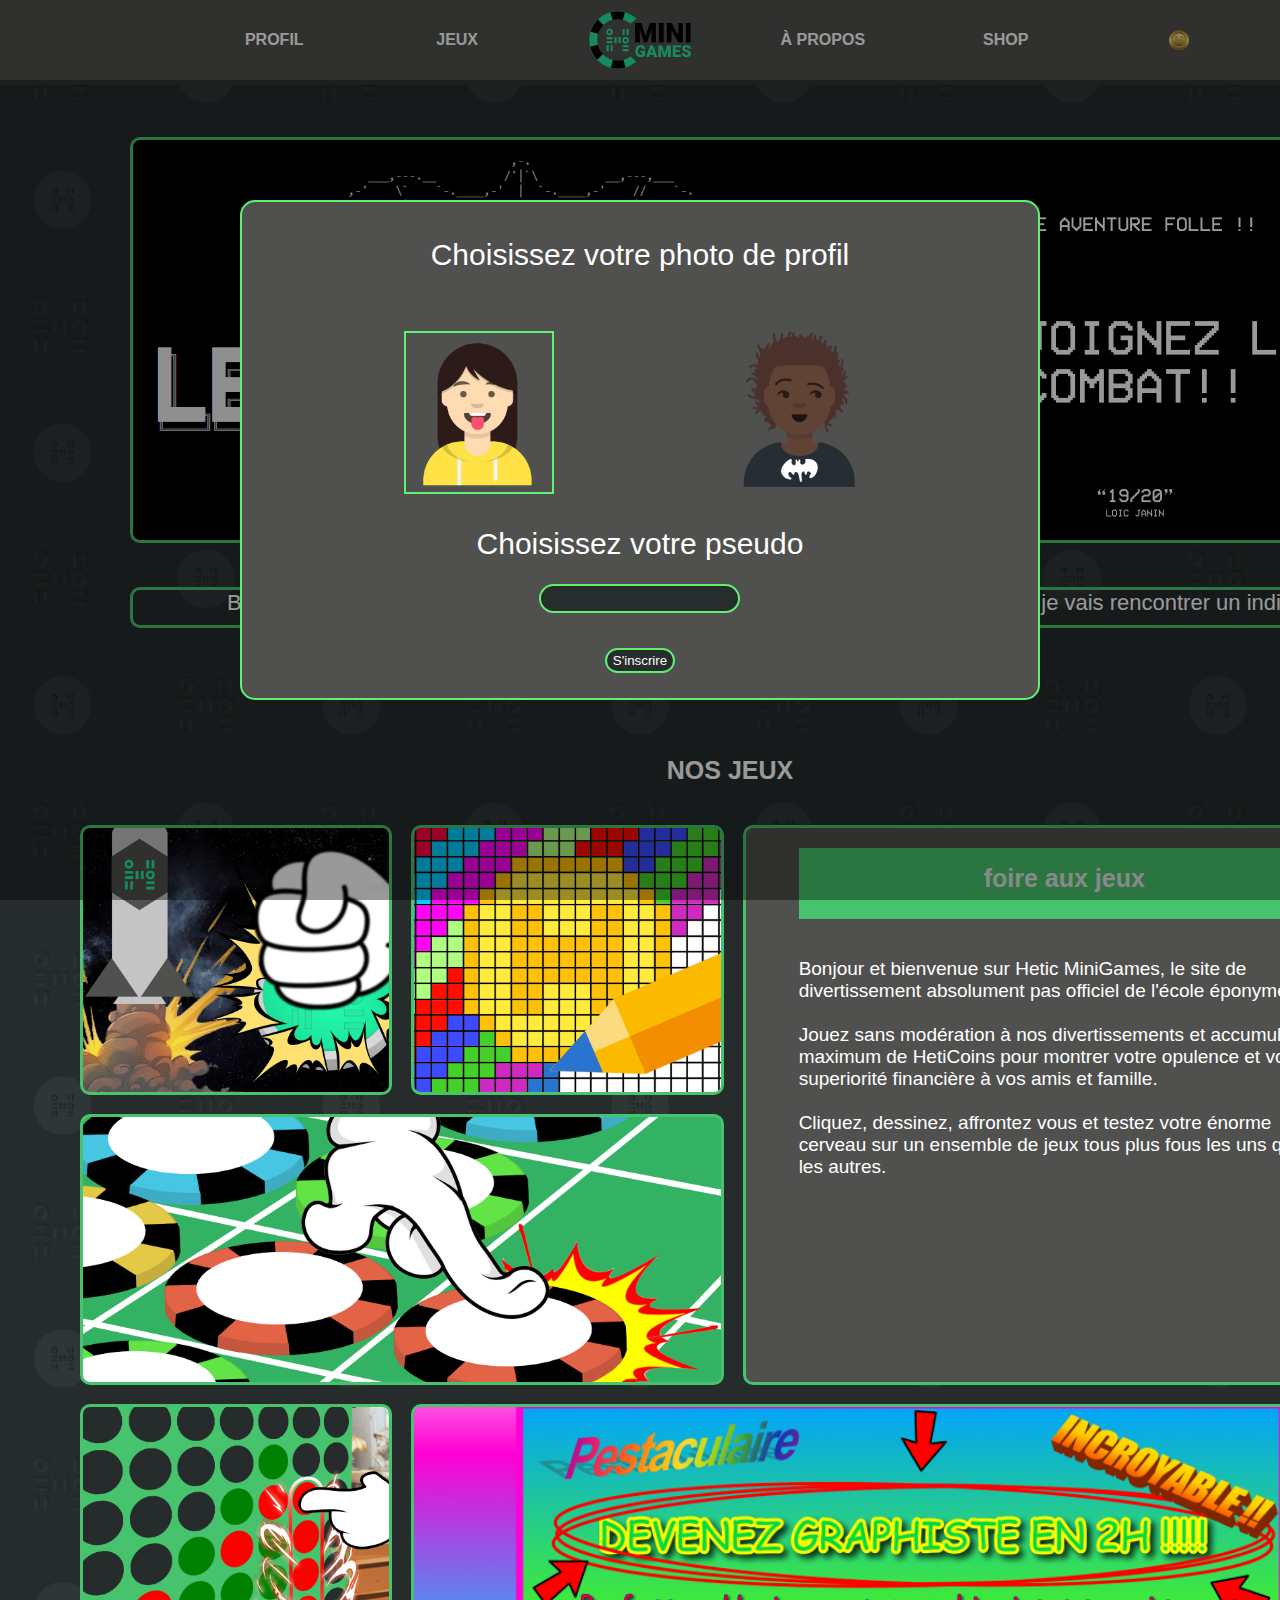
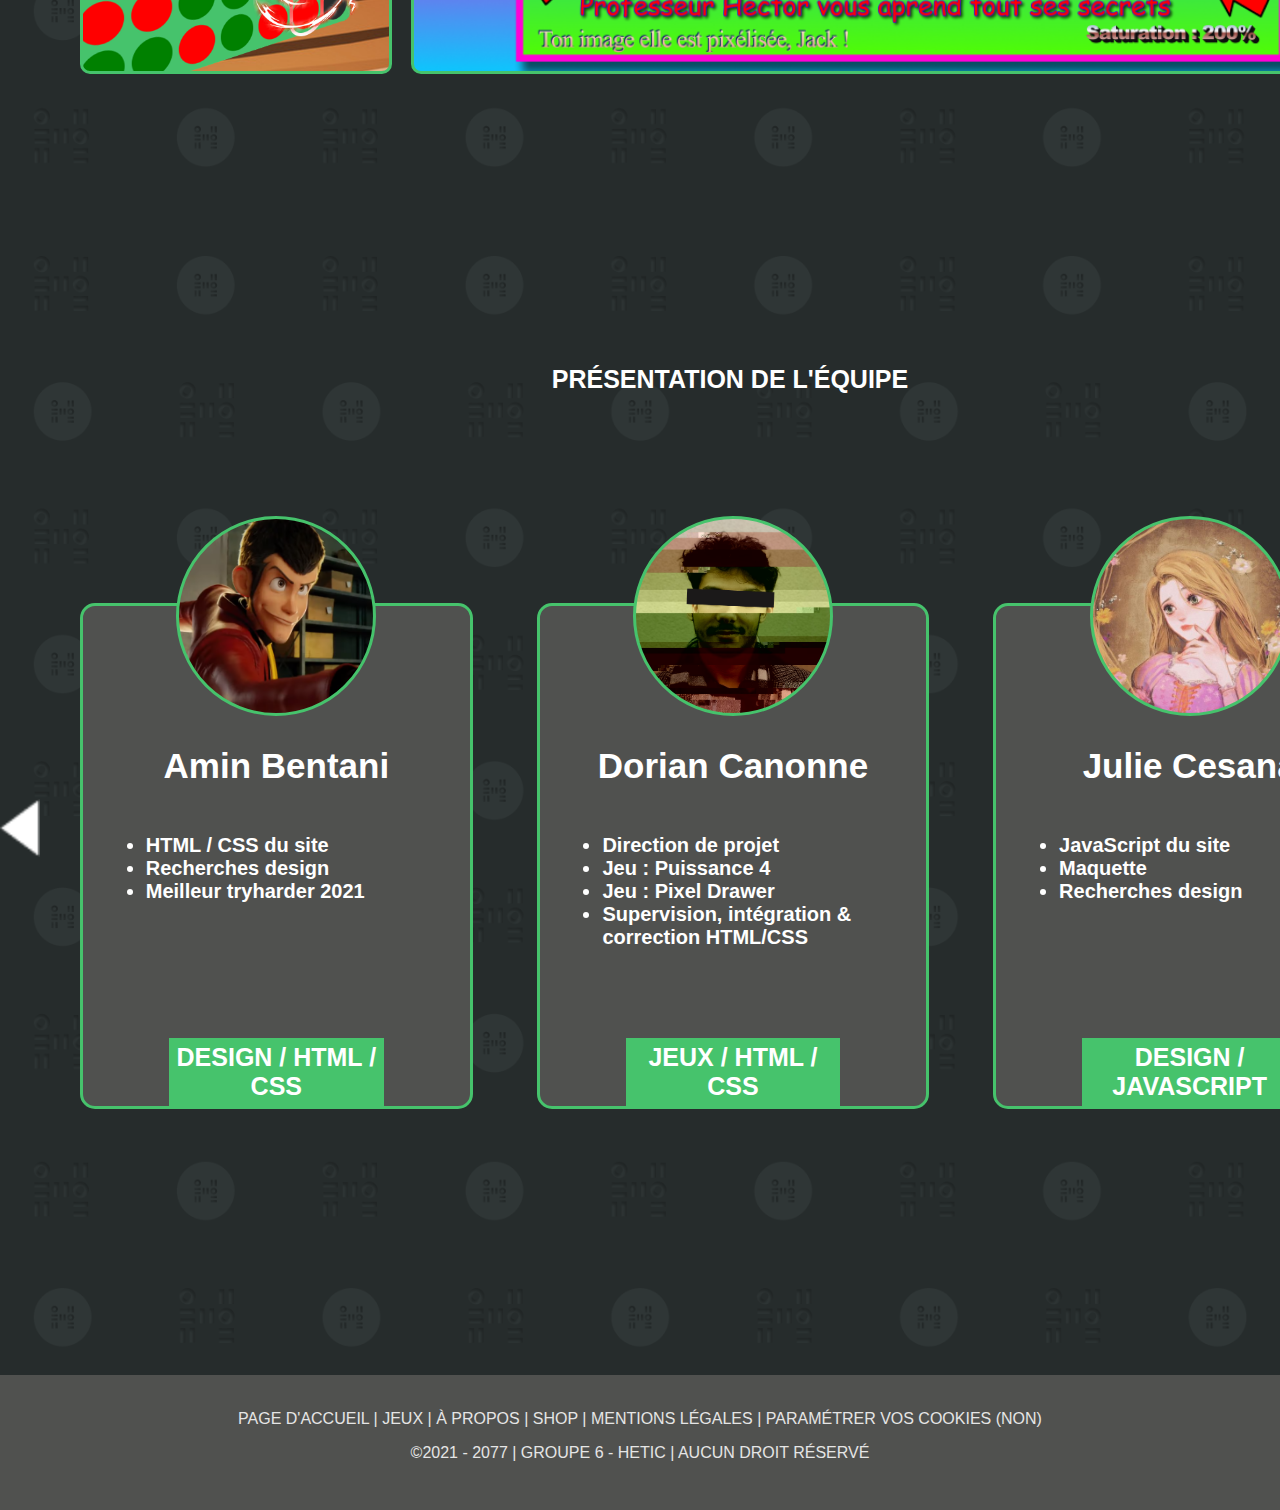
==== index.html @ 60ea07fd "Ajout message slider" ====
<!DOCTYPE html>
<html lang="fr">
<head>
    <meta charset="UTF-8">
    <link rel="shortcut icon" href="./favicon.png">
    <link rel="stylesheet" href="./Paccueil.css">
    <title>H.MiniGames</title>
</head>
<body >

  <header>
    <div id="profil_flex">
        <div class="profilpopup popup" id="profilpopup">
            <div class="imageprofil popup" id="imageprofil"></div>
            <div class="nomprofil popup" id="nomprofil">
              <span id="nomProfil"></span>
            </div>
            <div class="coinsprofil popup" id="coinsprofil">
              <img class="coinimage popup" src="./Images/Hetic_coins.png" alt="hetic coins"></img>
              <div class="montantprofil popup score_gold" id="gold_profil"></div>
            </div>
            <div class="invprofil popup" id="invprofil" >
                <span class="text_inv">Inventaire :</span>
                <div class="inv" id="inv">
                    <img class="img_inv" id="img_inv_F1" src="./avatars/avatarF1.png" alt="avatarF1">
                    <img class="img_inv" id="img_inv_H1" src="./avatars/avatarH1.png" alt="avatarH1">
                </div>
            </div>
        </div>
    </div>
    <nav class="header_nav">
        <div class="profil_nav headerfont" id="button_profil">profil</div>
        <a class="jeux headerfont" href="./Jeux/jeux.html">jeux</a>
        <a class="logo headerfont" href="./index.html">
          <img class="logo" src="./Images/logo_site.png" alt=""><img>
        </a>
        <a class="a_propos_de headerfont" href="./Apropos/apropos.html">à propos</a>
        <a class="aide headerfont" href="./Shop/shop.html">shop</a>
        <div class="score">
          <img class="coins" src="./Images/Hetic_coins.png" alt="hetic coins"></img>
          <div class="score_gold headerfont" id="gold_nav"></div>
        </div>
      </nav>
  </header>

  <main>
    <div id="connect_page_flex">
      <div id="connect_page">
          <div id="photo_profil">
              <span class="connect_titre">Choisissez votre photo de profil</span>
              <img id="img_profil1" src="./avatars/avatarF1.png" alt="img_profil_1">
              <img id="img_profil2" src="./avatars/avatarH1.png" alt="img_profil_2">
          </div>
          <div id="pseudo_player">
              <span class="connect_titre">Choisissez votre pseudo</span>
              <input type="text" name="pseudo_player" maxlength="15" id="pseudo_player_texte">
          </div>
          <button id="inscrire">S'inscrire</button>
      </div>
    </div>
    <div id="profil_flex">
      <div class="profilpopup popup" id="profilpopup">
        <div class="imageprofil popup" id="imageprofil"></div>
        <div class="nomprofil popup" id="nomprofil">
          <span id="nomProfil"></span>
        </div>
        <div class="coinsprofil popup" id="coinsprofil">
          <img class="coinimage popup" src="./Images/Hetic_coins.png" alt="hetic coins"></img>
          <div class="montantprofil popup score_gold" id="gold"></div>
        </div>
      </div>
    </div>

    <section class="grid-container">

      <div class="pub">
        <a class="slide" target="_blank" href="https://github.com/Eyvve/Le-prince-demon-DEMO/releases/tag/DEMO-1.4"></a>
        
        <div class="playermusical annonce"><div>&emsp;&emsp;&emsp;&emsp; Bonjour toi qui visite notre site ! &emsp;&emsp;&emsp;&emsp; - &emsp;&emsp;&emsp;&emsp; 
          Dès l'aurore, dis-toi d'avance : je vais rencontrer un indiscret, un ingrat, un insolent, un fourbe, un envieux, un égoïste. &emsp;&emsp;&emsp;&emsp; - &emsp;&emsp;&emsp;&emsp; 
          Bonjour et bienvenue sur Hetic MiniGames, le site de divertissement absolument pas officiel de l'école éponyme. 
          Jouez sans modération à nos divertissements et accumulez un maximum de
          HetiCoins pour montrer votre opulence et votre superiorité financière à vos amis et famille.
          Cliquez, dessinez, affrontez vous et testez votre énorme cerveau sur un ensemble de jeux tous plus fous les uns 
          que les autres. &emsp;&emsp;&emsp;&emsp; - &emsp;&emsp;&emsp;&emsp; Zazranoth *coeur* &emsp;&emsp;&emsp;&emsp; - &emsp;&emsp;&emsp;&emsp; Fais chacun de tes actes comme si c'était le dernier de ta vie. &emsp;&emsp;&emsp;&emsp; - &emsp;&emsp;&emsp;&emsp; Vous avez beaucoup de heticoins ? &emsp;&emsp;&emsp;&emsp; -
          &emsp;&emsp;&emsp;&emsp; Rejette l'opinion et tu seras sauvé. &emsp;&emsp;&emsp;&emsp;  - &emsp;&emsp;&emsp;&emsp; Le saviez vous ? Le premier nom de HeticMiniGames était HeticCasino. &emsp;&emsp;&emsp;&emsp; - &emsp;&emsp;&emsp;&emsp; Attention, un rickroll est caché sur cette page 
          &emsp;&emsp;&emsp;&emsp; - &emsp;&emsp;&emsp;&emsp; Fighting !! tu y es presque ! &emsp;&emsp;&emsp;&emsp; - &emsp;&emsp;&emsp;&emsp; Compliqué de trouver des phrases pour le slider auto x( &emsp;&emsp;&emsp;&emsp; - &emsp;&emsp;&emsp;&emsp; s/o Amin la progression du siècle &emsp;&emsp;&emsp;&emsp; - &emsp;&emsp;&emsp;&emsp; Sah quel plaisir &emsp;&emsp;&emsp;&emsp; - 
          &emsp;&emsp;&emsp;&emsp;  Habitue-toi à être attentif à ce qu'un autre dit, et autant que possible entre dans l'âme de celui qui parle. &emsp;&emsp;&emsp;&emsp; - &emsp;&emsp;&emsp;&emsp; Believe in yourself &emsp;&emsp;&emsp;&emsp; - &emsp;&emsp;&emsp;&emsp; C'est la fin de ce slider, ciao o/ &emsp;&emsp;&emsp;&emsp; - </div></div>
      </div>
      <span class="titre">NOS JEUX</span>
      <div class="nos_jeux">
        
        <div class="jeu1" id="jeu1">
          <div class="jeuxh button_play" id="jeu1_jouer">
            <a class="logo headerfont" href="../click_game/click_index.html">
              <img class="buttton_centre" src="./Images/clicker.png" alt="bouton_jouer">
            </a>
          </div>
        </div>
        <div class="jeu2" id="jeu2">
          <div class="jeuxh button_play" id="jeu2_jouer">
            <a class="logo headerfont" href="../pixel_drawer/pixel_drawer.html">
              <img class="buttton_centre" src="./Images/pixel_drawer.png" alt="bouton_jouer">
            </a>
          </div>
        </div>
        <div class="jeu3" id="jeu3">
          <div class="jeuxh button_play" id="jeu3_jouer">
            <a class="logo headerfont" href="../mastermind/mastermind_index.html">
              <img class="buttton_centre" src="./Images/mastermind.png" alt="bouton_jouer">
            </a>
          </div>
        </div>
        <div class="jeu4" id="jeu4">
          <div class="jeuxh button_play" id="jeu4_jouer">
            <a class="logo headerfont" href="../Puissance 4/puissance4.html">
              <img class="buttton_centre" src="./Images/puissance_4.png" alt="bouton_jouer">
            </a>
          </div>
        </div>
        <a class="jeu5" id="jeu5" target="_blank" href="https://www.youtube.com/watch?v=dQw4w9WgXcQ&ab_channel=RickAstleyVEVO"></a>
      
        <div class="foire_aux_jeux" id="foire">
          <div class="soustitres" id="soustitres1">foire aux jeux</div>
          <div class="txt" id="txt1">
            <p class="foiretxt">Bonjour et bienvenue sur Hetic MiniGames, le site de divertissement absolument
              pas officiel de l'école éponyme.<br><br> Jouez sans modération à nos divertissements et accumulez un maximum de
              HetiCoins pour montrer votre opulence et votre superiorité financière à vos amis et famille.<br><br>
              Cliquez, dessinez, affrontez vous et testez votre énorme cerveau sur un ensemble de jeux tous plus fous les uns 
              que les autres.
            </p>
          </div>
        </div>
      </div>

      <div class="flecheG">
        <img id="FG" class="flecheGB" src="./pixel_drawer/pixelImages/flecheGB.png" width="40px" alt="Flèche Gauche" onmouseover="BoutonGaucheHover()" onmouseout="BoutonGaucheOut()">
      </div>
      <div class="flecheD">
        <img id="FD" class="flecheGD" src="./pixel_drawer/pixelImages/flecheDB.png" width="40px" alt="Flèche Droite" onmouseover="BoutonDroitHover()" onmouseout="BoutonDroitOut()">
      </div>

      <span class="titre2">présentation de l'équipe</span>
      <div class="equipe">
      
          
          <div class="profil profil1" id="profil1">
            <div class="photo photo1" id="photo1"></div>
            <div class="nom nom1" id="nom1">Amin Bentani</div>
            <ul class="txtprofil txtprofil1" id="txtprofil1">
              <li>HTML / CSS du site</li>
              <li>Recherches design</li>
              <li>Meilleur tryharder 2021</li>
          </ul>
            <div class="role role1" id="role1">DESIGN / HTML / CSS</div>
          </div>

          
          <div class="profil profil2" id="profil2">
            <div class="photo photo2" id="photo2"></div>
            <div class="nom nom2" id="nom2">Dorian Canonne</div>
            <ul class="txtprofil txtprofil2" id="txtprofil2">
              <li>Direction de projet</li>
              <li>Jeu : Puissance 4</li>
              <li>Jeu : Pixel Drawer</li>
              <li>Supervision, intégration & correction HTML/CSS</li>
          </ul>
            <div class="role role2" id="role2">JEUX / HTML / <br>CSS</div>
          </div>

          
          <div class="profil profil3" id="profil3"> 
            <div class="photo photo3" id="photo3"></div>
            <div class="nom nom3" id="nom3">Julie Cesana</div>
            <ul class="txtprofil txtprofil3" id="txtprofil3">
              <li>JavaScript du site</li>
              <li>Maquette</li>
              <li>Recherches design</li>
          </ul>
            <div class="role role3" id="role3">DESIGN / JAVASCRIPT</div>
          </div>

    </section>
    
  </main>
  <footer>
    <div class="footer">
      <nav class="footer_nav"></nav>
      <span class="copyright" id="copyright"><a href="./index.html">page d'accueil</a> | <a href="./Jeux/jeux.html">Jeux</a> | <a href="./Apropos/apropos.html">à propos</a> | <a href="./Shop/shop.html">shop</a>  | mentions légales | paramétrer vos cookies (non)
         </span>
      <span class="droit1" id="droit1">©2021 - 2077 | groupe 6 - hetic | aucun droit réservé</span>
    </div>
  </footer>
  <script type="text/javascript" src="Paccueil.js"></script>
</body>
</html>
---- Paccueil.css ----
html{
    background-color: #262c2c;
}

body{
    margin: 0;
    background-image: url(./Images/BG2.png);
    background-repeat:repeat;
    background-size: 100%;
    font-family: -apple-system, BlinkMacSystemFont, 'Segoe UI', Roboto, Oxygen, Ubuntu, Cantarell, 'Open Sans', 'Helvetica Neue', sans-serif;
}

a{
    text-decoration: none;
    color: inherit;
}

/* code connection */
#photo_profil img{
    width: 150px;
    user-select: none; 
    -moz-user-select: none; 
    -ms-user-select: none;
    -webkit-user-drag: none; -webkit-user-select: none; 
    -moz-user-drag: none;
    margin: 10px;
}
.img_profil_select {
    border: 2px solid #5FF070;
    box-sizing: border-box;
}

#connect_page_flex{
    position: fixed;
    display: none;
    width: 100%;
    height: 100%;
    justify-content: center;
    align-items: center;
    background-color: rgba(0, 0, 0, .4);
    z-index: 1000000000;
}
#connect_page {
    width: 800px;
    height: 500px;
    position: relative;
    background: #50514F;
    border: 2px solid #5FF070;
    box-sizing: border-box;
    border-radius: 15px;
    display: grid;
    grid-template-columns: 5% 90% 5%;
    grid-template-rows: 5% 60% 25% 5% 5% ;
    grid-template-areas:
      " . . . "
      " . img . "
      " . pseudo . "
      " . inscription . "
      " . . . ";
}

#photo_profil{
    grid-area: img;
    display: grid;
    grid-template-columns: 5% 45% 45% 5%;
    grid-template-rows: 5% 25% 65% 5% ;
    grid-template-areas:
      " . . . . "
      " . titre_img titre_img . "
      " . img_profil1 img_profil2 . "
      " . . . . ";

}
#img_profil1 {
    grid-area: img_profil1;
    align-self: center;
    justify-self: center;
}
#img_profil2 {
    grid-area: img_profil2;
    align-self: center;
    justify-self: center;
}
.connect_titre {
    grid-area: titre_img;
    justify-self: center;
    font-family: -apple-system, BlinkMacSystemFont, 'Segoe UI', Roboto, Oxygen, Ubuntu, Cantarell, 'Open Sans', 'Helvetica Neue', sans-serif;
    font-style: normal;
    font-weight: 10;
    font-size: 30px;
    line-height: 25px;
    color: white;
}
#pseudo_player_texte {
    grid-area: me_pseudo;
    padding: 5px;
    padding-left: 10px;
    padding-right: 10px;
    align-self: center;
    justify-self: center;
    background-color: #272C2C;
    color: white;
    border: 2px solid #5FF070;
    box-sizing: border-box;
    border-radius: 15px;
}
#pseudo_player{
    grid-area: pseudo;
    display: grid;
    grid-template-columns: 5% 90% 5%;
    grid-template-rows: 5% 45px 45px 5% ;
    grid-template-areas:
      " . . . "
      " . titre_img . "
      " . me_pseudo . "
      " . . . ";

}
#inscrire{
    grid-area: inscription;
    height: 25px;
    align-self: center;
    justify-self: center;
    background-color: #272C2C;
    color: white;
    border: 2px solid #5FF070;
    box-sizing: border-box;
    border-radius: 15px;
}

/* fin de code connection */


a{
    text-decoration: none;
}
button{
    text-decoration: none;
    border: none;
    background-color: transparent;
}

/* HEADER */


.headerfont{
    font-style: normal;
    font-weight: bold;
    font-size: 16px;
    text-transform: uppercase;
    color: white;
}

.header_nav{ 
    z-index: 500;
    position: fixed;
    background: rgba(80, 81, 79, 1);
    display: grid;
    border-bottom: 5px solid #333;
    top: 0%;
    right: 0px;
    grid-template-columns: repeat(7, 1fr);
    grid-template-rows: 1fr;
    grid-template-areas: ". profil jeux logo a_propos aide coins";
    width : 100vw;
    height: 80px;
} 

.profil_nav{
    display: block;
    grid-area: profil;
    align-self: center;
    justify-self: center;
}
.jeux {
    display: block;
    grid-area: jeux;
    align-self: center;
    justify-self: center;
}


.logo {
    display: block;
    grid-area: logo;
    height: 58px;
    align-self: center;
    justify-self: center;
}
.jeux:hover {
    color:#46C36C;
}
.profil_nav:hover {
    color:#46C36C;
    cursor:  pointer;
}
.a_propos_de:hover {
    color:#46C36C;
}
.aide:hover {
    color:#46C36C;
}

.a_propos_de {
    display: block;
    grid-area: a_propos;
    align-self: center;
    justify-self: center;
}
.aide { 
    display: block;
    grid-area: aide;
    align-self: center;
    justify-self: center;
}
.score {
    display: block;
    grid-area: coins;
    display: grid;
    grid-template-columns: 1fr 1fr;
    grid-template-rows: 1fr;
    grid-template-areas: "coin score";
    align-self: center;
    justify-self: center;

}

.coins {
    display: block;
    grid-area: coin;
    width: 20px;
    align-self: center;
    justify-self: center;
  
}

.score_gold{
    display: block;
    grid-area: score;
    align-self: center;
    justify-self: center;
}


/* MAIN */

#profil_flex{
    position: fixed;
    display: none;
    width: 100%;
    height: 100%;
    justify-content: center;
    align-items: center;
    background-color: rgba(0, 0, 0, .4);
    z-index: 1000000;
}


.profilpopup{
    z-index: 150;
    position: fixed;
    background-color: rgba(38, 44, 44, 0.96);
    border: 3px solid #46C36C;
    border-radius: 15px;
    width: 950px;
    height: 900px;
    display: grid;
    grid-template-rows: 0.1fr 3fr 2fr 2fr 1fr 0.5fr;
    grid-template-columns: 1fr 6fr 1fr;
    grid-template-areas:
        ". . ."
        ". imageprofil ."
        ". nomprofil ."
        ". coinsprofil ."
        ". invprofil ."
        ". . .";
}

.imageprofil{
    display: flex;
    align-content: center;
    justify-content: center;
    grid-area: imageprofil;
    border-radius: 100%;
    width: 220px;
    height: 220px;
    justify-self: center;
    align-self: center;
}
.imageprofil img{
    width: 220px;
    border: 3px solid #46C36C;
    border-radius: 15PX;
    
}
#nomProfil {
    justify-self: center;
    align-self: center;

}
.nomprofil{
    grid-area: nomprofil;
    
    padding-bottom: 10px;
    justify-self: center;
    align-self: center;
    text-align: center;
    justify-content: center;
    background-color: rgba(80, 81, 79, 1);
    width: 60%;
    height: 80%;
    font-size: 40px;
    font-weight: bold;
    color: white;
    text-align: center;
    line-height: 4em;
    border-radius: 15px;
    border: 3px solid #46C36C;
}

.coinsprofil{
    grid-area: coinsprofil;
    display: grid;
    width: 40%;
    justify-self: center;
    align-self: center;
    grid-template-columns: 1fr 3fr;
    grid-template-rows: 1fr;
    grid-template-areas: "coinimage montantprofil";
}
.montantprofil{
    grid-area: montantprofil;
    /* justify-self: center; */
    padding-left: 18%;
    align-self: center;
    font-size: 45px;
    font-weight: bold;
    color: white;
    
}

.coinimage{
    grid-area: coinimage;
    justify-self: center;
    align-self: center;
    width: 40px;
}

.invprofil {
    grid-area: invprofil;
    display: grid;
    justify-self: center;
    align-self: center;
    grid-template-columns: 1fr;
    grid-template-rows: 1fr 1fr;
    grid-template-areas: 
    "text_inv"
    "inv";
}

.text_inv{
    justify-self: center;
    align-self: center;
    grid-area: text_inv;
    color: white;
    font-size: 50px;
}
.inv{
    justify-content: flex-start;
    width: 326px;
    height: 100px;
    display: flex;
    flex-wrap: wrap;
    justify-self: center;
    align-self: center;
    grid-area: inv;
    overflow-y: scroll;
}
.inv img{
    width: 100px;
}

/* GRID MAIN */

.grid-container {
    display: grid;
    grid-template-columns: auto 1300px auto;
    grid-template-rows: 70px 600px 20px 1000px 50px 20px 800px 100px;
    width : 100%;
    height:auto;
    gap: 45px 0px;
    grid-template-areas:
        ". . ."
        ". pub ."
        ". titre ."
        ". nos_jeux ."
        ". . ."
        ". titre2 ."
        "FG equipe FD"
        ". . ."
        
}

/* SLIDER + PLAYER */

.pub { 
    display: grid;
    grid-area: pub; 
    gap: 25px;
    grid-template-rows: 0px 400px 60px ;
    grid-template-columns: 1200px;
    justify-self: center;
    grid-template-areas: 
    "..."
    "slide"
    "playermusical";
}

.slide {
    display: block;
    align-self: center;
    grid-area: slide;
    background: rgba(80, 81, 79, 1);
    border : 3px solid#46C36C;
    border-radius: 10px;
    height: 100%;
    background-image: url(./Images/pub_princedemon.png);
    
    
}

.playermusical {
    grid-area: playermusical;
    /* background-color:  rgba(80, 81, 79, 1);
    background-color:  white;
    border : 3px solid#46C36C;
    border-radius: 10px;
    height: 100%;
    width: 100%;
   */
}

.annonce {
    max-width: 99.5%;
    height: 35px;
    margin: 1em auto 2em;
    border: 3px solid #46C36C;
    /* background-color: white; */
    border-radius:10px;
    font-size: 22px;
    color: white;
    white-space: nowrap;
    overflow: hidden;
  }
  .annonce > :first-child {
    display: inline-block;
    padding-right: 2em;
    white-space: nowrap;
    animation: animation1 170s infinite linear;
  }
  
@keyframes animation1 {
    0% {
      transform: translate(0);
    }
    100% {
      transform: translate(-100%);
    }
  }

/* NOS JEUX */
.jeuxh {
    background: rgba(80, 81, 79, 1);
    width: 100%;
    height: 100%;
    border : 3px solid#46C36C;
    border-radius: 10px;
    
  }
.buttton_centre {
    align-self: center;
    justify-self: center;
}

.button_play {
    display: flex;
    width: 100%;
    height: 100%;
    justify-content: center;
    align-items: center;
    background-color: rgba(0, 0, 0, .4);
}

#jeu1_jouer{
    display: none;
}
#jeu2_jouer{
    display: none;
}
#jeu3_jouer{
    display: none;
}
#jeu4_jouer{
    display: none;
}
.titre { 
    display: block;
    grid-area: titre;
    align-self: center;
    justify-self: center;
    
    font-style: normal;
    font-weight: bold;
    font-size: 25px;
    text-align: center;
    color: white;
}



.titre2 {
    text-transform: uppercase;
    grid-area: titre2;
    
    font-style: normal;
    font-weight: bold;
    font-size: 25px;
    text-align: center;
    color: white;
}



.nos_jeux { 
    display: grid;
    grid-area: nos_jeux; 
    
    
    gap: 25px;
    grid-template-columns: 1fr  1fr 1fr 1fr;
    grid-template-rows: 1fr 1fr 1fr 0.5fr ;
    grid-template-areas:
    
    
    "jeu1  jeu2  foire foire"
    "jeu3 jeu3  foire foire"
    "jeu4  jeu5  jeu5 jeu5 "
    ". . . ."
    ;
}

.jeu1 { 
    grid-area: jeu1;
    height: 100%;
    width: 100%;
    border : 3px solid#46C36C;
    border-radius: 10px;
    background-color:  rgba(80, 81, 79, 1);
    background-image: url(./Images/miniature_clicker.png);
    background-position: center;
    background-size: 110%;
}
    
.jeu2 { 
     
     grid-area: jeu2;
     height: 100%;
     width: 100%;
     border : 3px solid#46C36C;
     border-radius: 10px;
    background-color:  rgba(80, 81, 79, 1);
    background-image: url(./Images/miniature_pixel.png);
    background-size: 110%;
    background-position: center;
   
    
}

.jeu3 {
    grid-area: jeu3;
    height: 100%;
    width: 100%;
    border : 3px solid#46C36C;
    border-radius: 10px;
    background-color:  rgba(80, 81, 79, 1);
    background-image: url(./Images/miniature_mastermind_grand.png);
    background-size: 110%;
    background-position: center;
}

.jeu4 { grid-area: jeu4;
    height: 100%;
    width: 100%;
    border : 3px solid#46C36C;
    border-radius: 10px;
    background-color:  rgba(80, 81, 79, 1);
    background-image: url(./Images/miniature_puissance4.png);
    background-size: 110%;
    background-position: center;

}
.jeu5 { grid-area: jeu5;
    height: 100%;
    width: 100%;
    border : 3px solid#46C36C;
    border-radius: 10px;
    background-color:  rgba(80, 81, 79, 1);
    background-image: url(./Images/pub_hectcor.png);
    background-size: 100%;
    background-position: center;
}

.foire_aux_jeux { 
    border : 3px solid#46C36C;
    border-radius: 10px;
    grid-area:foire;
    background-color:  rgba(80, 81, 79, 1);
    width: 100%;
    height: 100%;
    display: grid;
    grid-area: foire;
    grid-template-columns: 1fr 10fr 1fr;
    grid-template-rows: 5% 10% 5% auto 10%;
    grid-template-areas: 
    ". . ."
    ". soustitres ."
    ". . . "
    ". txt1 ."
    ". . ."
    }
    
.soustitres{
    grid-area: soustitres;
    background-color: #46C36C;
    height:100% ;
    width: 100%;
    justify-self: center;
    align-self: center;
    text-align: center;

    
    font-weight: bold;
    font-size: 25px;
    padding-top: 3%;

    color: #E5E5E5;


}

#txt1{  
    grid-area: txt1;
    width: 100%;
    /* justify-self: center; */
    /* border: 1px solid white; */

}
        
.foiretxt{
    font-size: 19px;
    font-weight: 500;
    color: white;
}
    
    
/* EQUIPE */

.flecheG{
    grid-area: FG;
    align-self: center;
    justify-self: self-end;
    margin-right: 40px;
}

.flecheD{
    grid-area: FD;
    align-self: center;
    justify-self: self-start;
    margin-left: 40px;
}



.equipe { 
    display: grid;
    grid-area: equipe;
    gap: 70px;
    grid-template-columns: 1fr 1fr 1fr  ;
    grid-template-rows: 4fr 5fr 2fr;
    grid-template-areas:
    " . . . "
    " profil1 profil2 profil3 "
    " . . . ";

    width: 100%;
    height: 100%;

 
}
/* PROFIL 1 */

.profil { 
    display: grid;
    grid-template-columns: 0.2fr 3fr 0.2fr;
    grid-template-rows: 1fr 1fr 3fr  1fr;
    grid-template-areas:
    ". photo ."
    ". nom ."
    ". txtprofil ."
    ". role .";
    height: 500px;
    width: 100%;
    border: 3px solid #46C36C;
    border-radius: 15px;
    background-color:  rgba(80, 81, 79, 1);
}

.profil{
    grid-area: profil1;
}

.profil2{
    grid-area: profil2;
}

.profil3{
    grid-area: profil3;
}

.photo{
    grid-area: photo;
    height: 200px;
    width: 200px;
    position: relative;
    border-radius: 100%;
    background-color:  rgba(80, 81, 79, 1);
    border: 3px solid #46C36C;
    box-sizing: border-box;
    top: -90px;
    align-self: center;
    justify-self: center;
}

.role{
    grid-area: role;
    background-color: #46C36C;
    font-size: 25px;
    width: 60%;
    justify-self: center;
    font-weight: bold;
    color: white;
    text-align: center;
    padding: 5px;
}

.nom{
    position: relative;
    top: -60px;
    grid-area: nom ;
    font-size: 35px;
    font-weight: bold;
    color: white;
    text-align: center;
}

.txtprofil{
    position: relative;
    top: -50px;
    grid-area: txtprofil;
    font-size: 20px;
    font-weight: bold;
    color: white;
}

.photo1{
    background-image: url(./Images/photoamin.jpg);
    background-position-x: center;
    background-position-y: -10px;
    background-size: 13em;
    background-repeat: no-repeat;
}

.photo2{
    background-image: url(./Images/photodorian.png);
    background-position-x: center;
    background-position-y: -10px;
    background-size: 13em;
    background-repeat: no-repeat;
}

.photo3{
    background-image: url(./Images/photojulie.jpg);
    background-position-x: center;
    background-position-y: -10px;
    background-size: 13em;
    background-repeat: no-repeat;
}

/* FOOTER */

footer{
    font-style: normal;
    font-weight: 500;
    font-size: 16px;
    line-height: 19px;
    text-align: center;
    text-transform: uppercase;
    color: #E5E5E5; 
}

.footer {  
    display: grid;
    grid-template-columns: 1fr 4fr 1fr;
    grid-template-rows: 1fr 1fr 1fr 1fr;
    grid-template-areas: 
    ". . . "
    ". copyright ."
    ". droit1 ."
    ". . .";
    height: 15vh;
    width: 100%;
    
    background: rgba(80, 81, 79, 1);
    grid-area: footer; }

.copyright {
    grid-area: copyright;
}

.droit1 {
    grid-area: droit1;
}
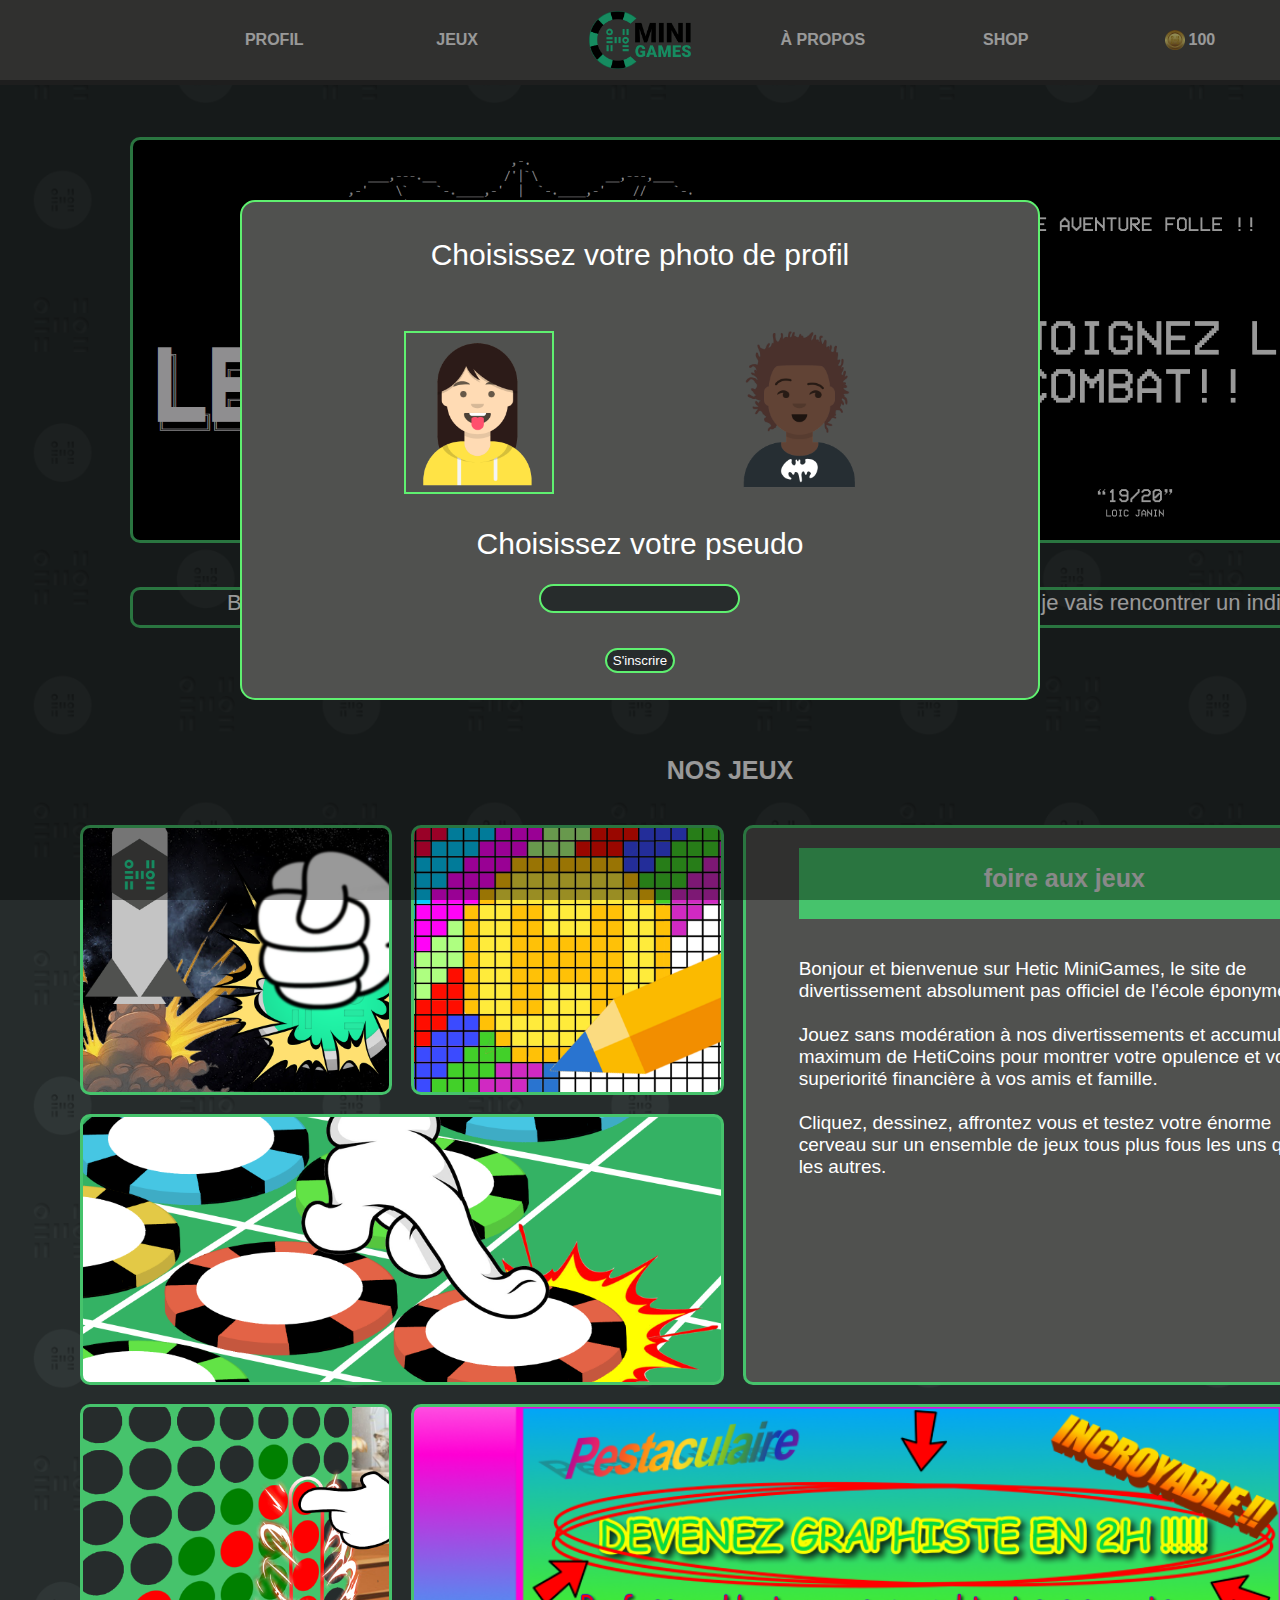
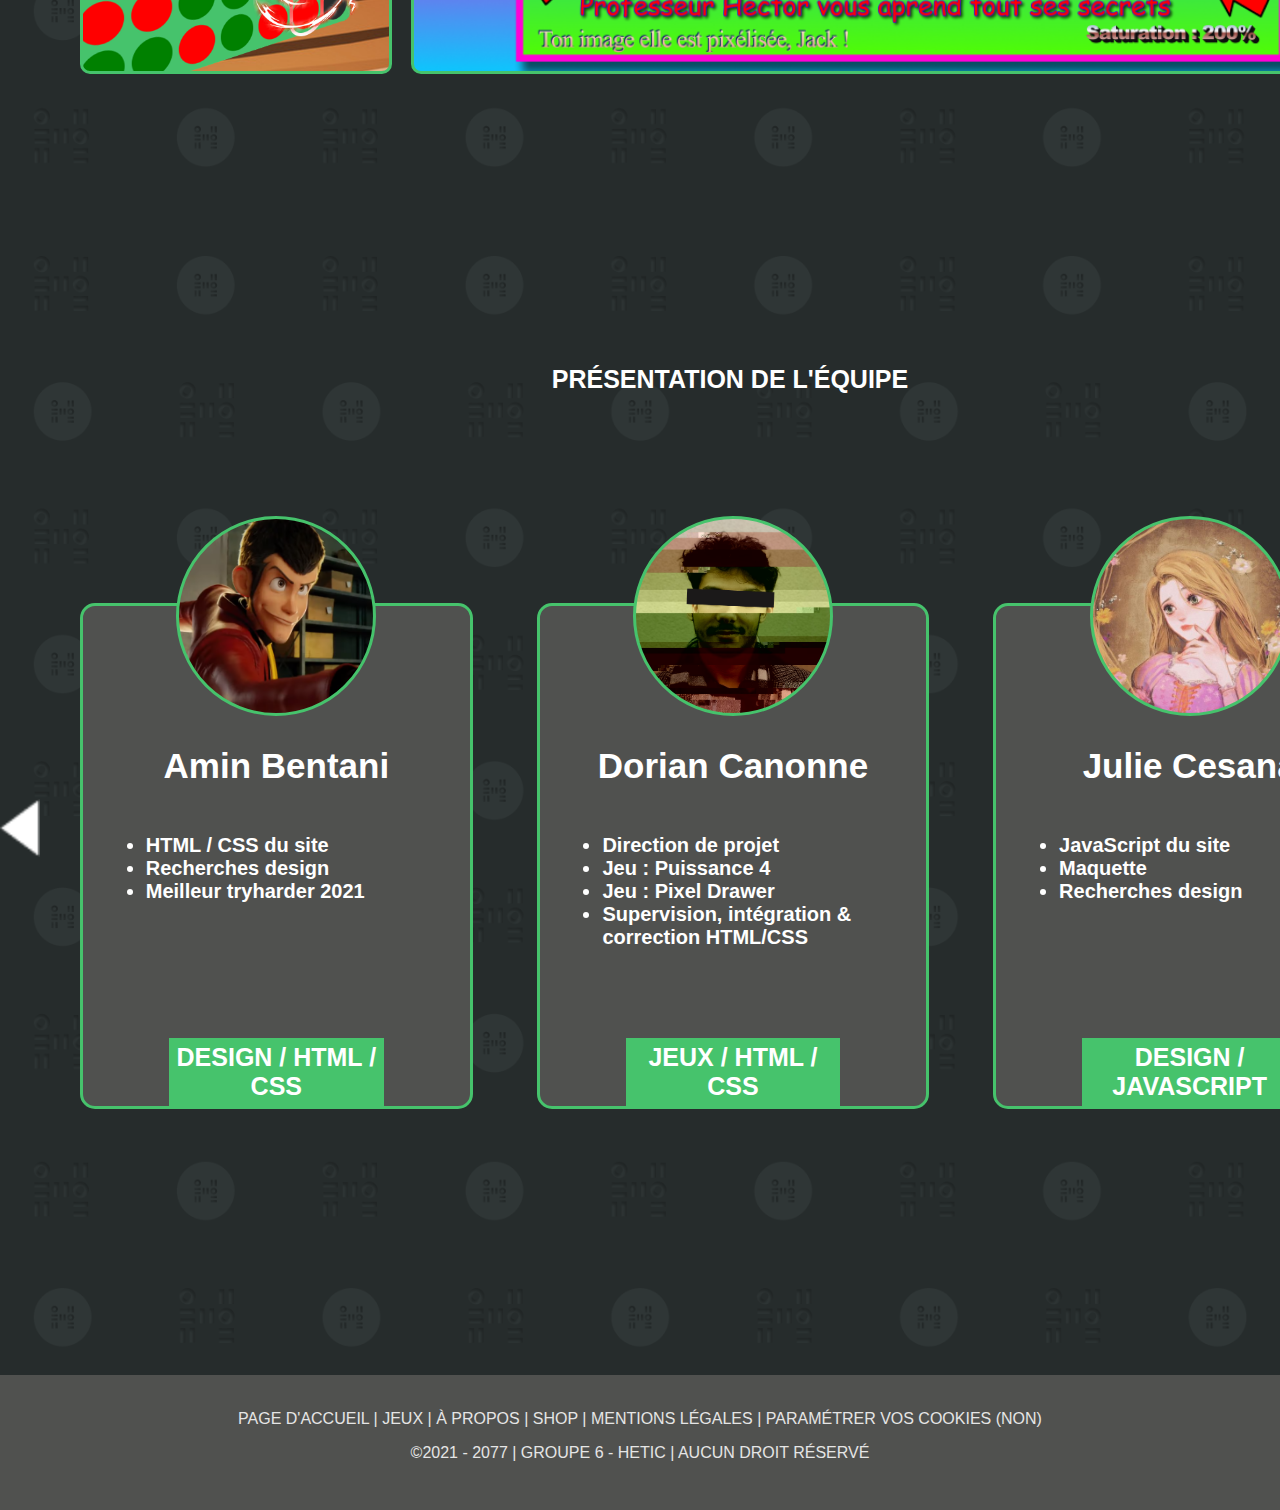
==== commit fc249ce2: "nav bug" ====
--- a/index.html
+++ b/index.html
@@ -38,7 +38,7 @@
         <a class="aide headerfont" href="./Shop/shop.html">shop</a>
         <div class="score">
           <img class="coins" src="./Images/Hetic_coins.png" alt="hetic coins"></img>
-          <div class="score_gold headerfont" id="gold_nav"></div>
+          <div class="score_gold headerfont" id="gold_nav">1000</div>
         </div>
       </nav>
   </header>
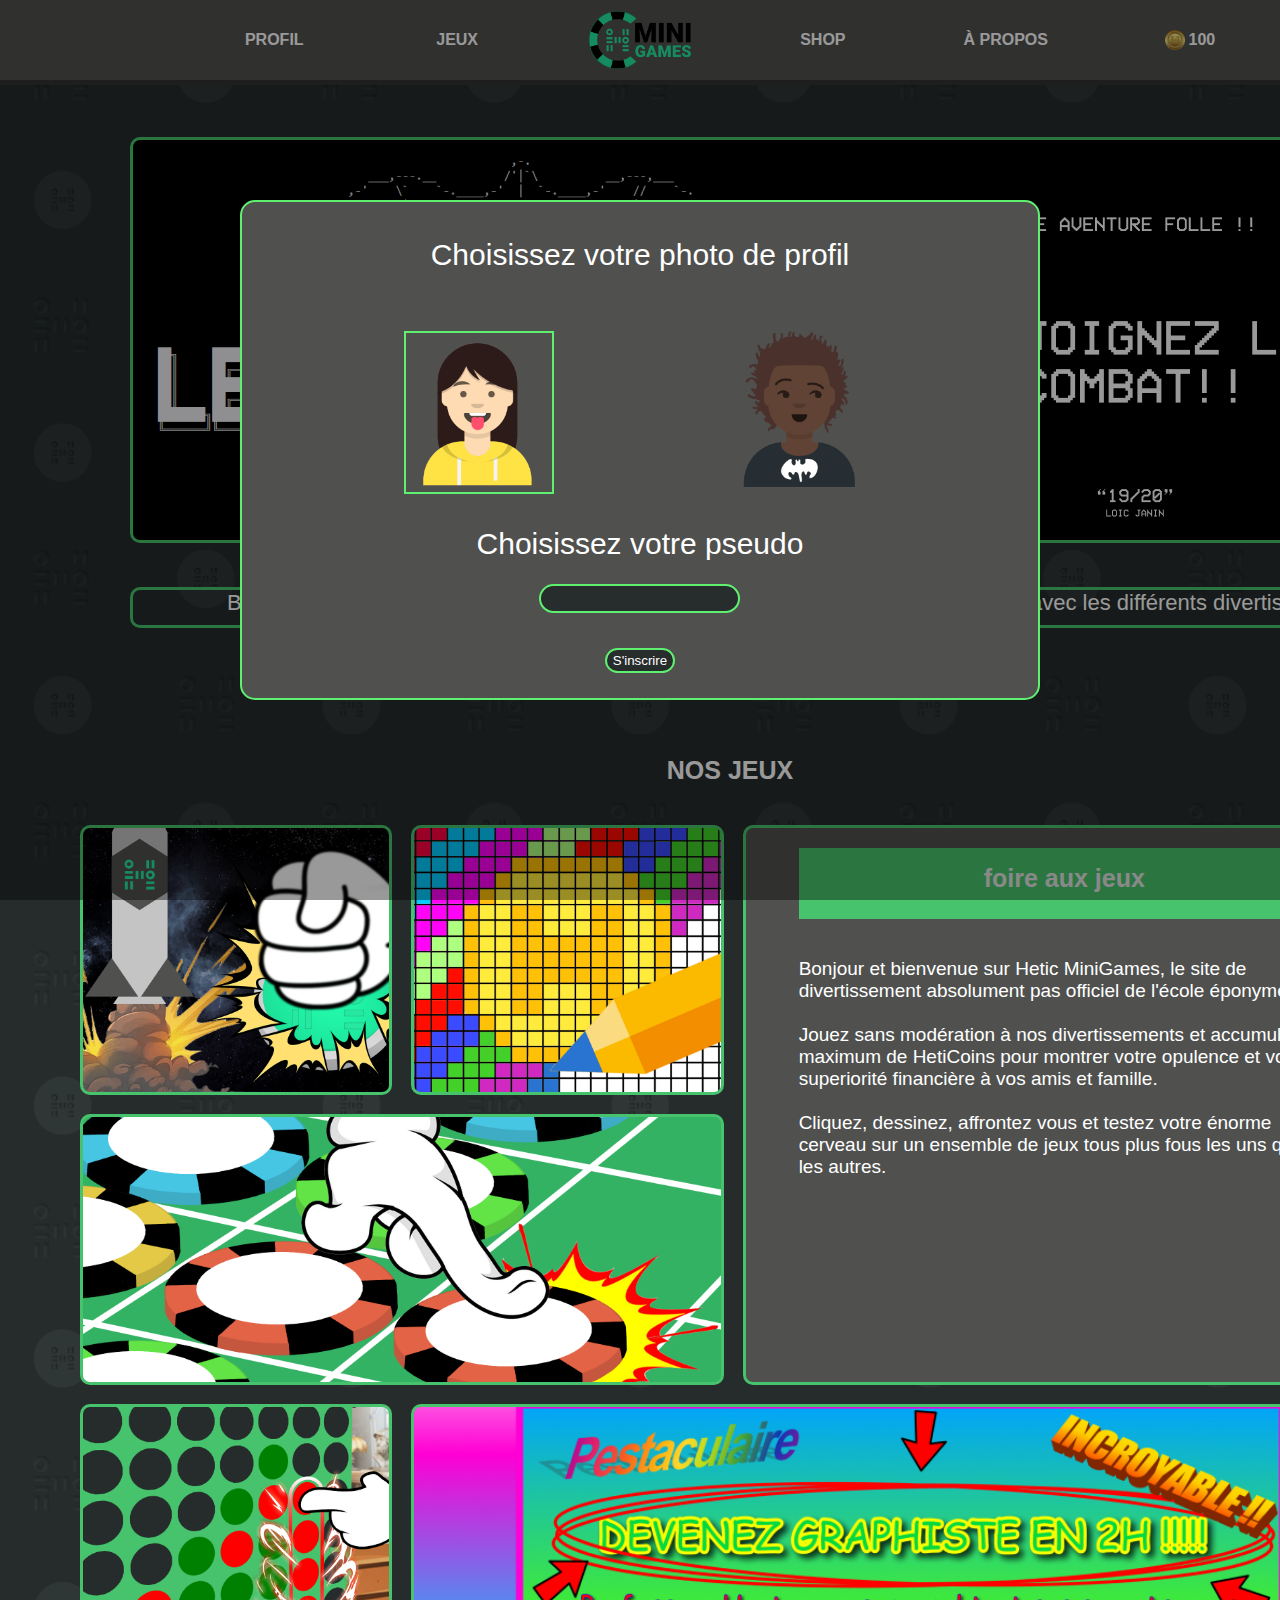
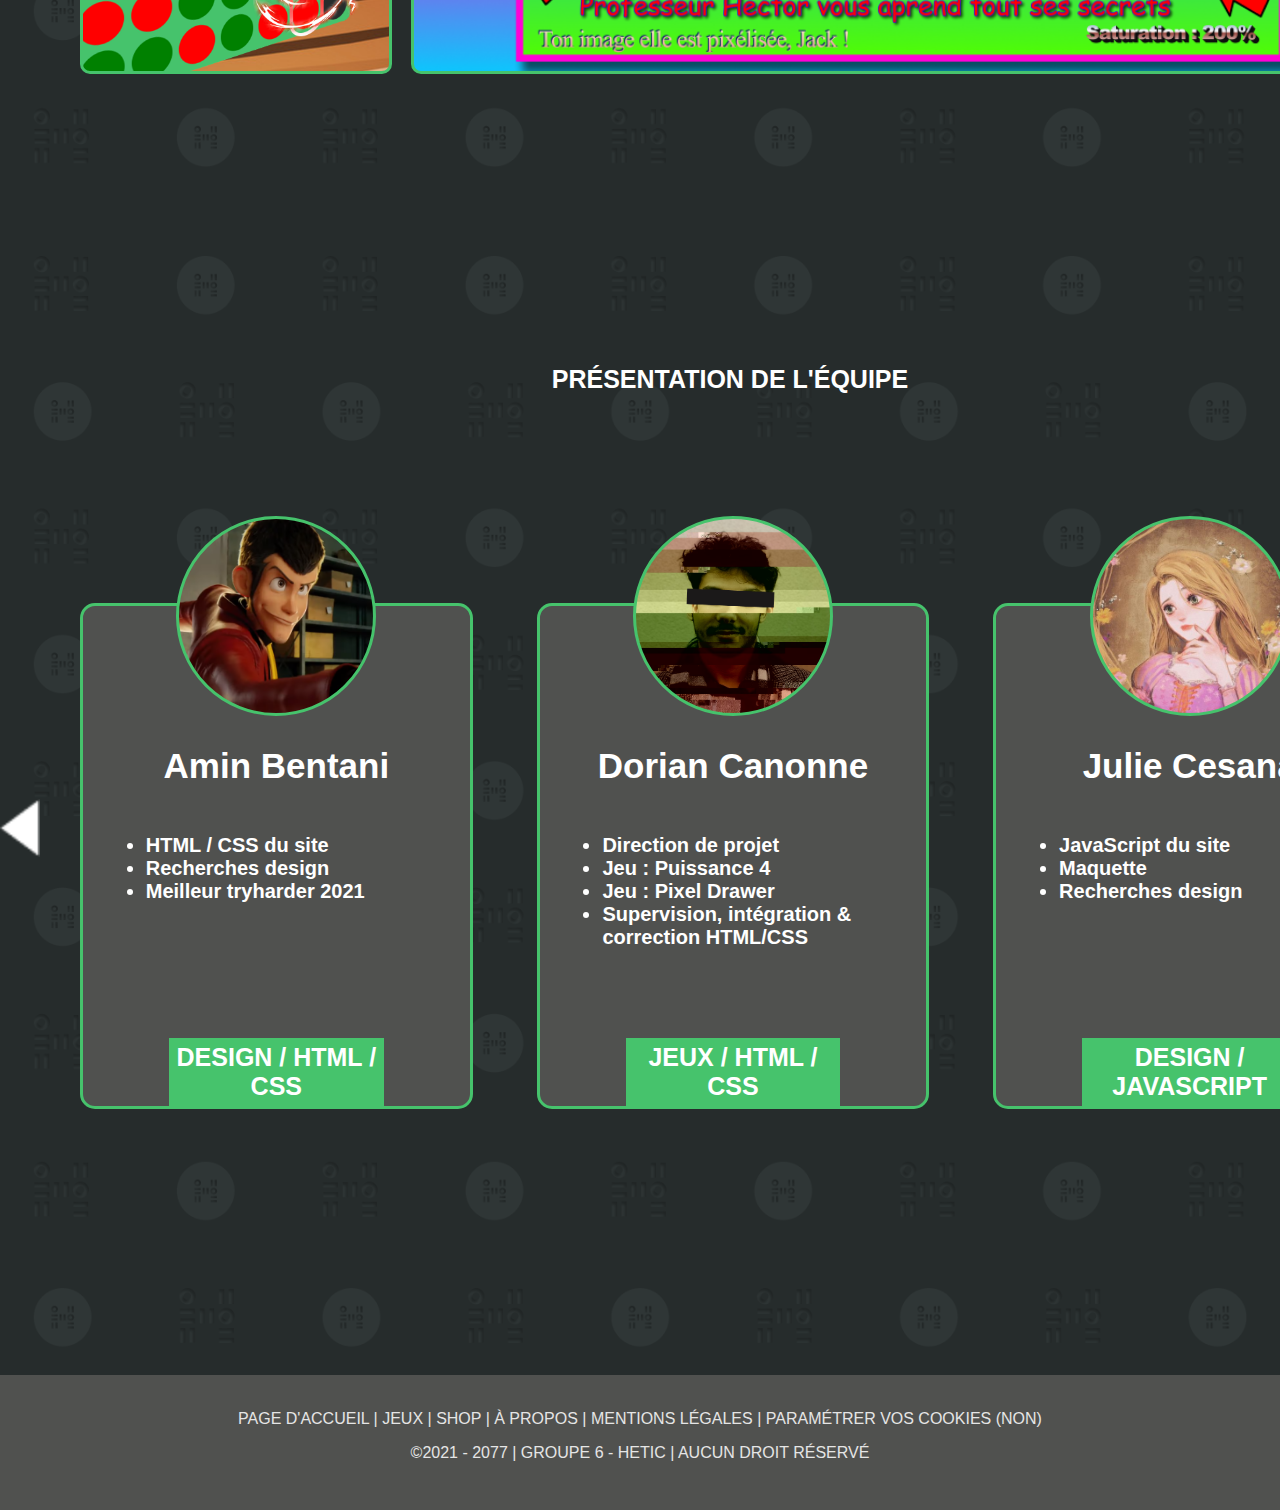
==== commit 1752425c: "fix footer ordre" ====
--- a/index.html
+++ b/index.html
@@ -9,6 +9,8 @@
 <body >
 
   <header>
+
+    <!-- div du profil -->
     <div id="profil_flex">
         <div class="profilpopup popup" id="profilpopup">
             <div class="imageprofil popup" id="imageprofil"></div>
@@ -28,6 +30,8 @@
             </div>
         </div>
     </div>
+
+    <!-- navbar header -->
     <nav class="header_nav">
         <div class="profil_nav headerfont" id="button_profil">profil</div>
         <a class="jeux headerfont" href="./Jeux/jeux.html">jeux</a>
@@ -44,6 +48,8 @@
   </header>
 
   <main>
+
+    <!-- div de connexion -->
     <div id="connect_page_flex">
       <div id="connect_page">
           <div id="photo_profil">
@@ -71,21 +77,27 @@
       </div>
     </div>
 
+    <!-- Layout principal de la page -->
     <section class="grid-container">
 
       <div class="pub">
         <a class="slide" target="_blank" href="https://github.com/Eyvve/Le-prince-demon-DEMO/releases/tag/DEMO-1.4"></a>
         
-        <div class="playermusical annonce"><div>&emsp;&emsp;&emsp;&emsp; Bonjour toi qui visite notre site ! &emsp;&emsp;&emsp;&emsp; - &emsp;&emsp;&emsp;&emsp; 
+        <!-- texte défilant -->
+        <div class="playermusical annonce"><div>&emsp;&emsp;&emsp;&emsp; Bonjour toi qui visite notre site ! Tout l'équipe du projet espère que tu vas t'amuser avec les différents divertissements développés pour l'occasion. 
+          Ce site est un site de divertissement inspiré de la direction artistique ainsi que les codes de l'école Hetic en version site de mini jeux / casino. Une monnaie propre au &emsp;&emsp;&emsp;&emsp; - &emsp;&emsp;&emsp;&emsp; 
           Dès l'aurore, dis-toi d'avance : je vais rencontrer un indiscret, un ingrat, un insolent, un fourbe, un envieux, un égoïste. &emsp;&emsp;&emsp;&emsp; - &emsp;&emsp;&emsp;&emsp; 
           Bonjour et bienvenue sur Hetic MiniGames, le site de divertissement absolument pas officiel de l'école éponyme. 
           Jouez sans modération à nos divertissements et accumulez un maximum de
           HetiCoins pour montrer votre opulence et votre superiorité financière à vos amis et famille.
           Cliquez, dessinez, affrontez vous et testez votre énorme cerveau sur un ensemble de jeux tous plus fous les uns 
-          que les autres. &emsp;&emsp;&emsp;&emsp; - &emsp;&emsp;&emsp;&emsp; Zazranoth *coeur* &emsp;&emsp;&emsp;&emsp; - &emsp;&emsp;&emsp;&emsp; Fais chacun de tes actes comme si c'était le dernier de ta vie. &emsp;&emsp;&emsp;&emsp; - &emsp;&emsp;&emsp;&emsp; Vous avez beaucoup de heticoins ? &emsp;&emsp;&emsp;&emsp; -
-          &emsp;&emsp;&emsp;&emsp; Rejette l'opinion et tu seras sauvé. &emsp;&emsp;&emsp;&emsp;  - &emsp;&emsp;&emsp;&emsp; Le saviez vous ? Le premier nom de HeticMiniGames était HeticCasino. &emsp;&emsp;&emsp;&emsp; - &emsp;&emsp;&emsp;&emsp; Attention, un rickroll est caché sur cette page 
-          &emsp;&emsp;&emsp;&emsp; - &emsp;&emsp;&emsp;&emsp; Fighting !! tu y es presque ! &emsp;&emsp;&emsp;&emsp; - &emsp;&emsp;&emsp;&emsp; Compliqué de trouver des phrases pour le slider auto x( &emsp;&emsp;&emsp;&emsp; - &emsp;&emsp;&emsp;&emsp; s/o Amin la progression du siècle &emsp;&emsp;&emsp;&emsp; - &emsp;&emsp;&emsp;&emsp; Sah quel plaisir &emsp;&emsp;&emsp;&emsp; - 
-          &emsp;&emsp;&emsp;&emsp;  Habitue-toi à être attentif à ce qu'un autre dit, et autant que possible entre dans l'âme de celui qui parle. &emsp;&emsp;&emsp;&emsp; - &emsp;&emsp;&emsp;&emsp; Believe in yourself &emsp;&emsp;&emsp;&emsp; - &emsp;&emsp;&emsp;&emsp; C'est la fin de ce slider, ciao o/ &emsp;&emsp;&emsp;&emsp; - </div></div>
+          que les autres. &emsp;&emsp;&emsp;&emsp; - &emsp;&emsp;&emsp;&emsp; Zazranoth *coeur* &emsp;&emsp;&emsp;&emsp; - &emsp;&emsp;&emsp;&emsp; Fais chacun de tes actes comme si c'était le dernier de ta vie. &emsp;&emsp;&emsp;&emsp; 
+          - &emsp;&emsp;&emsp;&emsp; Vous avez beaucoup de heticoins ? &emsp;&emsp;&emsp;&emsp; -&emsp;&emsp;&emsp;&emsp; Rejette l'opinion et tu seras sauvé. &emsp;&emsp;&emsp;&emsp;  - 
+          &emsp;&emsp;&emsp;&emsp; Le saviez vous ? Le premier nom de HeticMiniGames était HeticCasino. &emsp;&emsp;&emsp;&emsp; - &emsp;&emsp;&emsp;&emsp; Attention, un rickroll est caché sur cette page 
+          &emsp;&emsp;&emsp;&emsp; - &emsp;&emsp;&emsp;&emsp; Fighting !! tu y es presque ! &emsp;&emsp;&emsp;&emsp; - &emsp;&emsp;&emsp;&emsp; Compliqué de trouver des phrases pour le slider auto x( &emsp;&emsp;&emsp;&emsp; 
+          - &emsp;&emsp;&emsp;&emsp; s/o Amin la progression du siècle &emsp;&emsp;&emsp;&emsp; - &emsp;&emsp;&emsp;&emsp; Sah quel plaisir &emsp;&emsp;&emsp;&emsp; - &emsp;&emsp;&emsp;&emsp;  
+          Habitue-toi à être attentif à ce qu'un autre dit, et autant que possible entre dans l'âme de celui qui parle. &emsp;&emsp;&emsp;&emsp; - &emsp;&emsp;&emsp;&emsp; Believe in yourself &emsp;&emsp;&emsp;&emsp; - 
+          &emsp;&emsp;&emsp;&emsp; C'est la fin de ce slider, ciao o/ &emsp;&emsp;&emsp;&emsp; - </div></div>
       </div>
       <span class="titre">NOS JEUX</span>
       <div class="nos_jeux">
@@ -133,6 +145,7 @@
         </div>
       </div>
 
+      <!-- flèches du slider -->
       <div class="flecheG">
         <img id="FG" class="flecheGB" src="./pixel_drawer/pixelImages/flecheGB.png" width="40px" alt="Flèche Gauche" onmouseover="BoutonGaucheHover()" onmouseout="BoutonGaucheOut()">
       </div>
@@ -186,7 +199,7 @@
   <footer>
     <div class="footer">
       <nav class="footer_nav"></nav>
-      <span class="copyright" id="copyright"><a href="./index.html">page d'accueil</a> | <a href="./Jeux/jeux.html">Jeux</a> | <a href="./Apropos/apropos.html">à propos</a> | <a href="./Shop/shop.html">shop</a>  | mentions légales | paramétrer vos cookies (non)
+      <span class="copyright" id="copyright"><a href="./index.html">page d'accueil</a> | <a href="./Jeux/jeux.html">Jeux</a> | <a href="./Shop/shop.html">shop</a> | <a href="./Apropos/apropos.html">à propos</a> | mentions légales | paramétrer vos cookies (non)
          </span>
       <span class="droit1" id="droit1">©2021 - 2077 | groupe 6 - hetic | aucun droit réservé</span>
     </div>
--- a/Paccueil.css
+++ b/Paccueil.css
@@ -161,7 +161,7 @@
     right: 0px;
     grid-template-columns: repeat(7, 1fr);
     grid-template-rows: 1fr;
-    grid-template-areas: ". profil jeux logo a_propos aide coins";
+    grid-template-areas: ". profil jeux logo aide a_propos coins";
     width : 100vw;
     height: 80px;
 } 
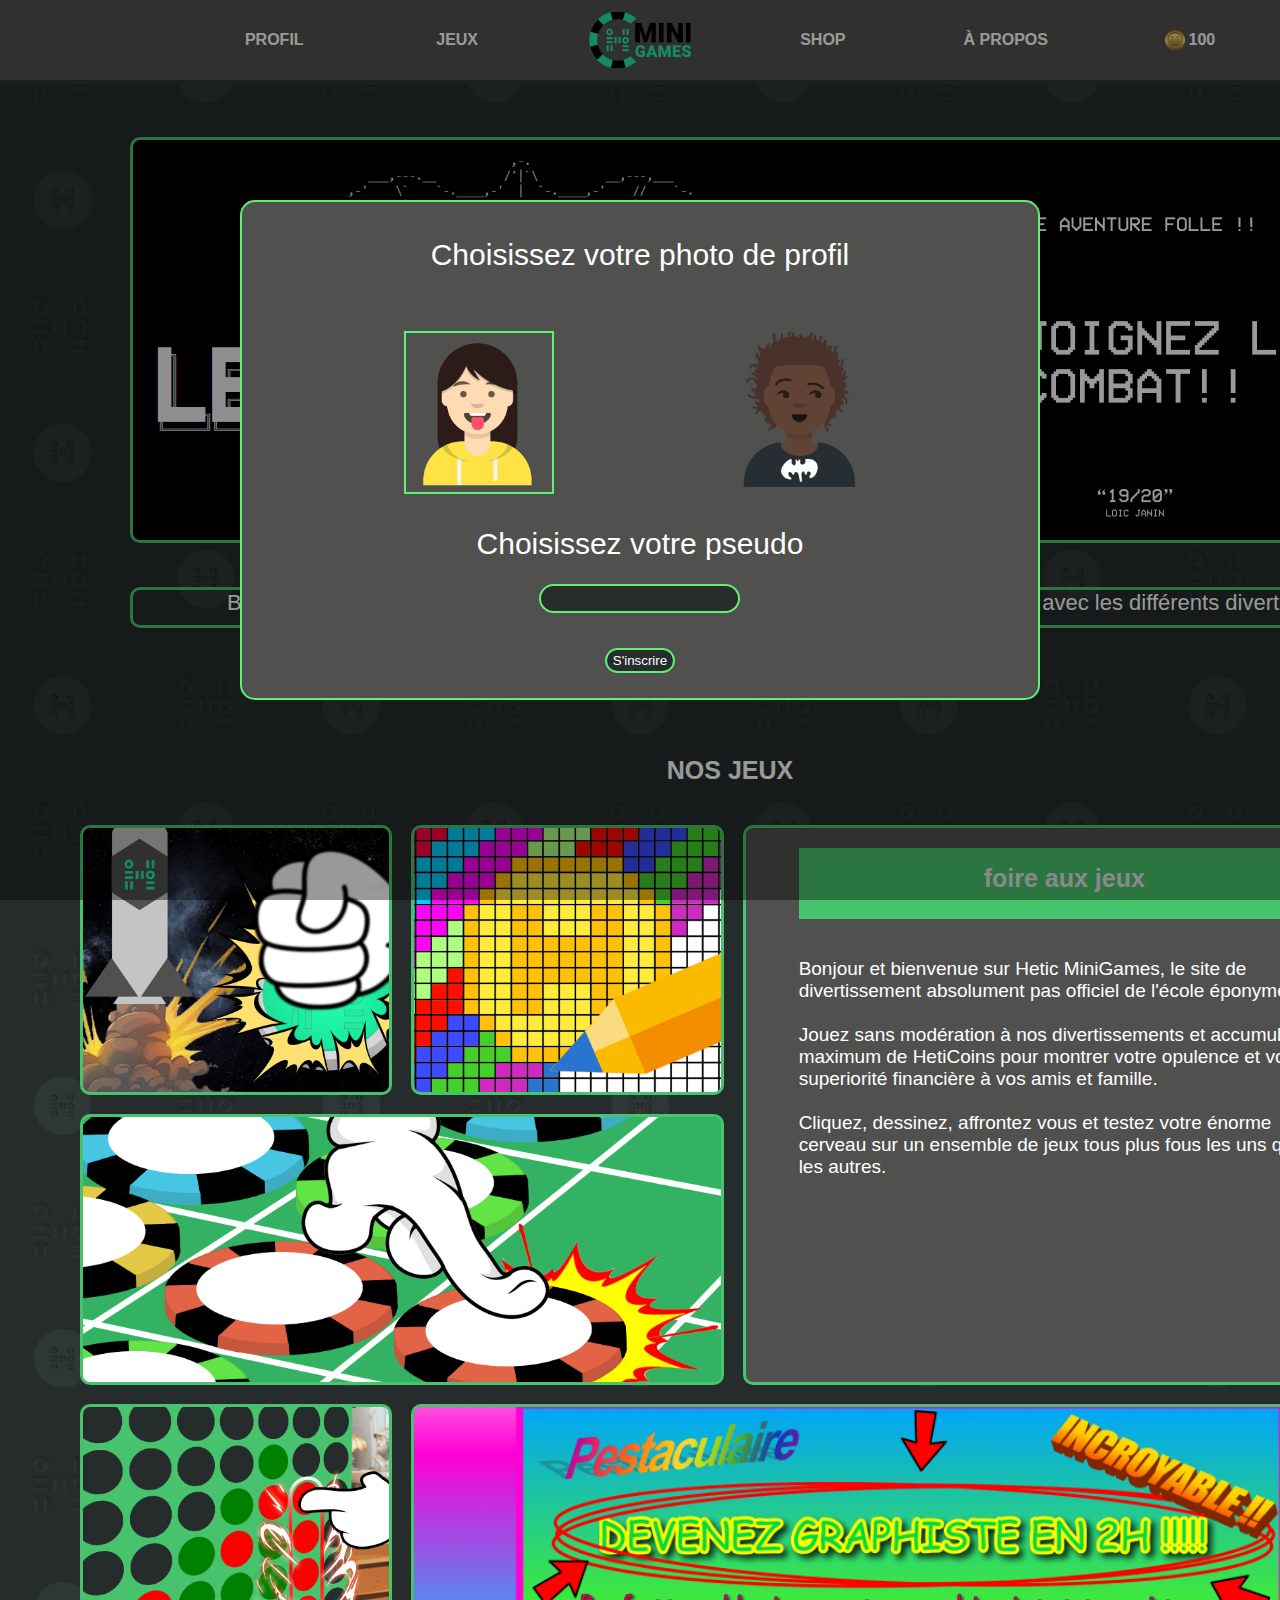
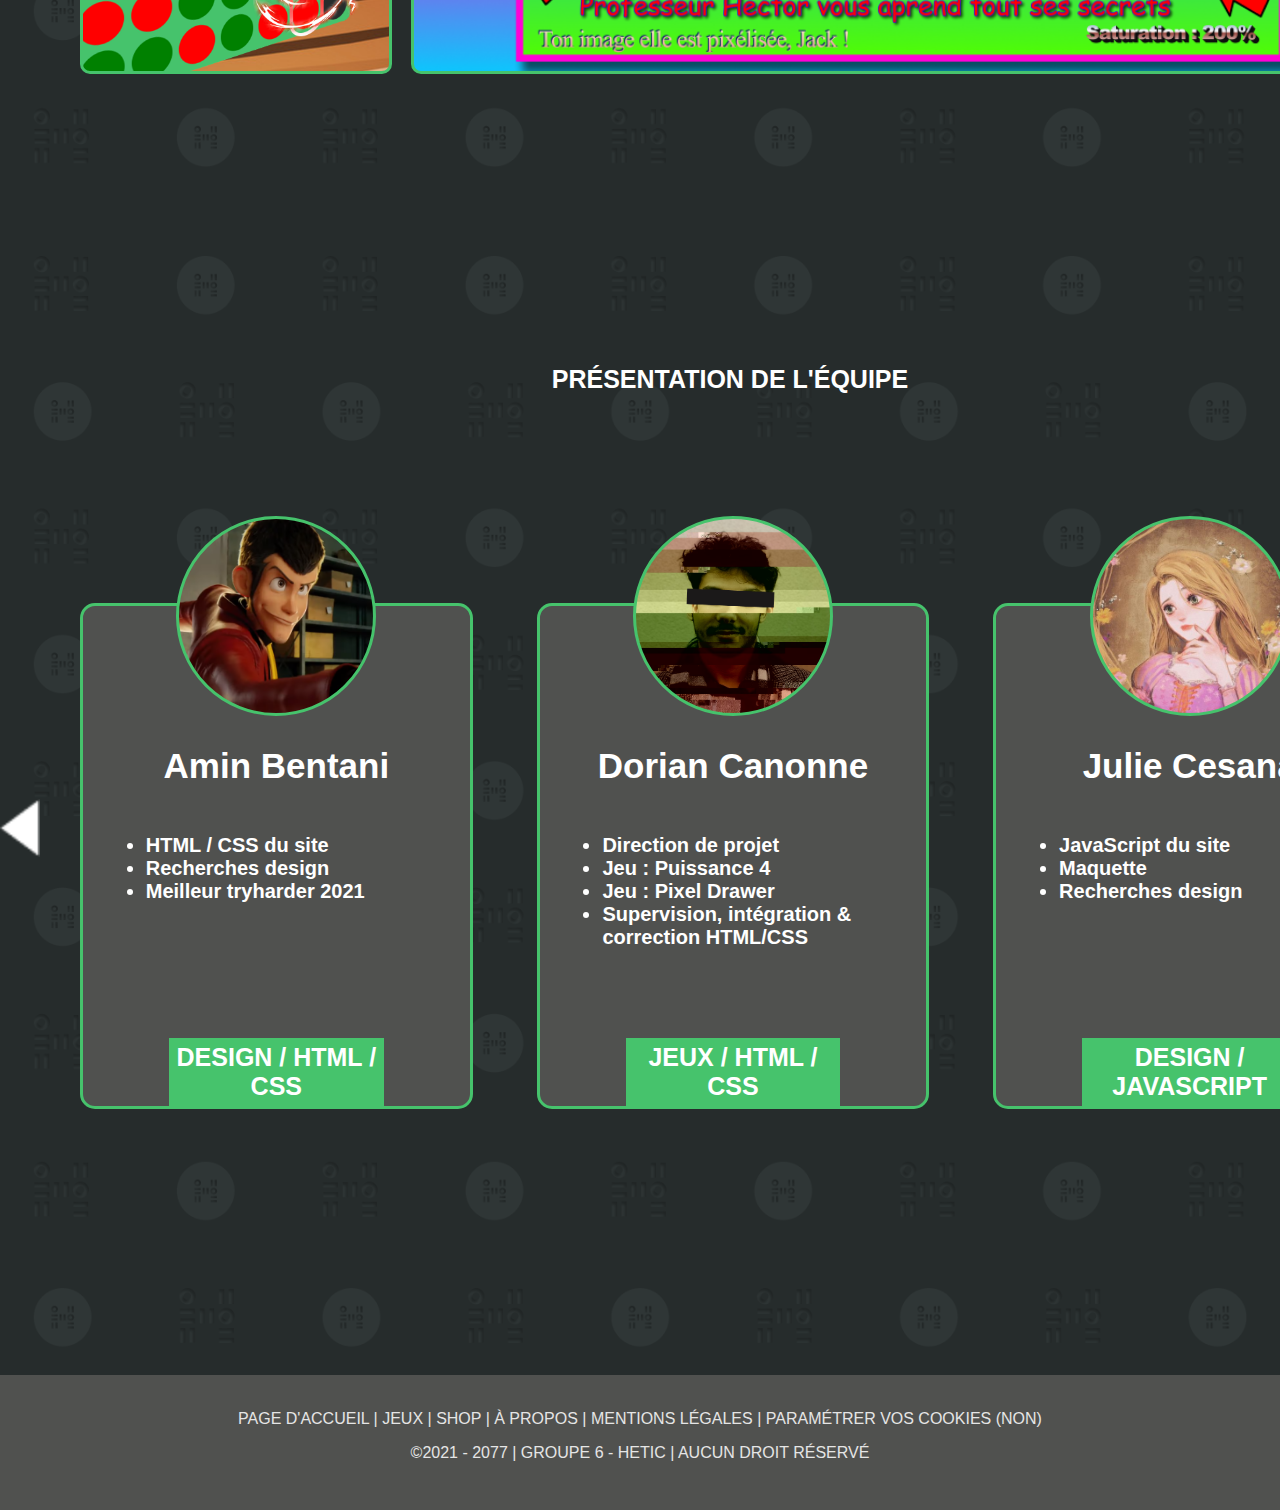
==== commit 9e9d0b20: "e" ====
--- a/index.html
+++ b/index.html
@@ -84,7 +84,7 @@
         <a class="slide" target="_blank" href="https://github.com/Eyvve/Le-prince-demon-DEMO/releases/tag/DEMO-1.4"></a>
         
         <!-- texte défilant -->
-        <div class="playermusical annonce"><div>&emsp;&emsp;&emsp;&emsp; Bonjour toi qui visite notre site ! Tout l'équipe du projet espère que tu vas t'amuser avec les différents divertissements développés pour l'occasion. 
+        <div class="playermusical annonce"><div>&emsp;&emsp;&emsp;&emsp; Bonjour toi qui visite notre site ! Toute l'équipe du projet espère que tu vas t'amuser avec les différents divertissements développés pour l'occasion. 
           Ce site est un site de divertissement inspiré de la direction artistique ainsi que les codes de l'école Hetic en version site de mini jeux / casino. Une monnaie propre au &emsp;&emsp;&emsp;&emsp; - &emsp;&emsp;&emsp;&emsp; 
           Dès l'aurore, dis-toi d'avance : je vais rencontrer un indiscret, un ingrat, un insolent, un fourbe, un envieux, un égoïste. &emsp;&emsp;&emsp;&emsp; - &emsp;&emsp;&emsp;&emsp; 
           Bonjour et bienvenue sur Hetic MiniGames, le site de divertissement absolument pas officiel de l'école éponyme. 
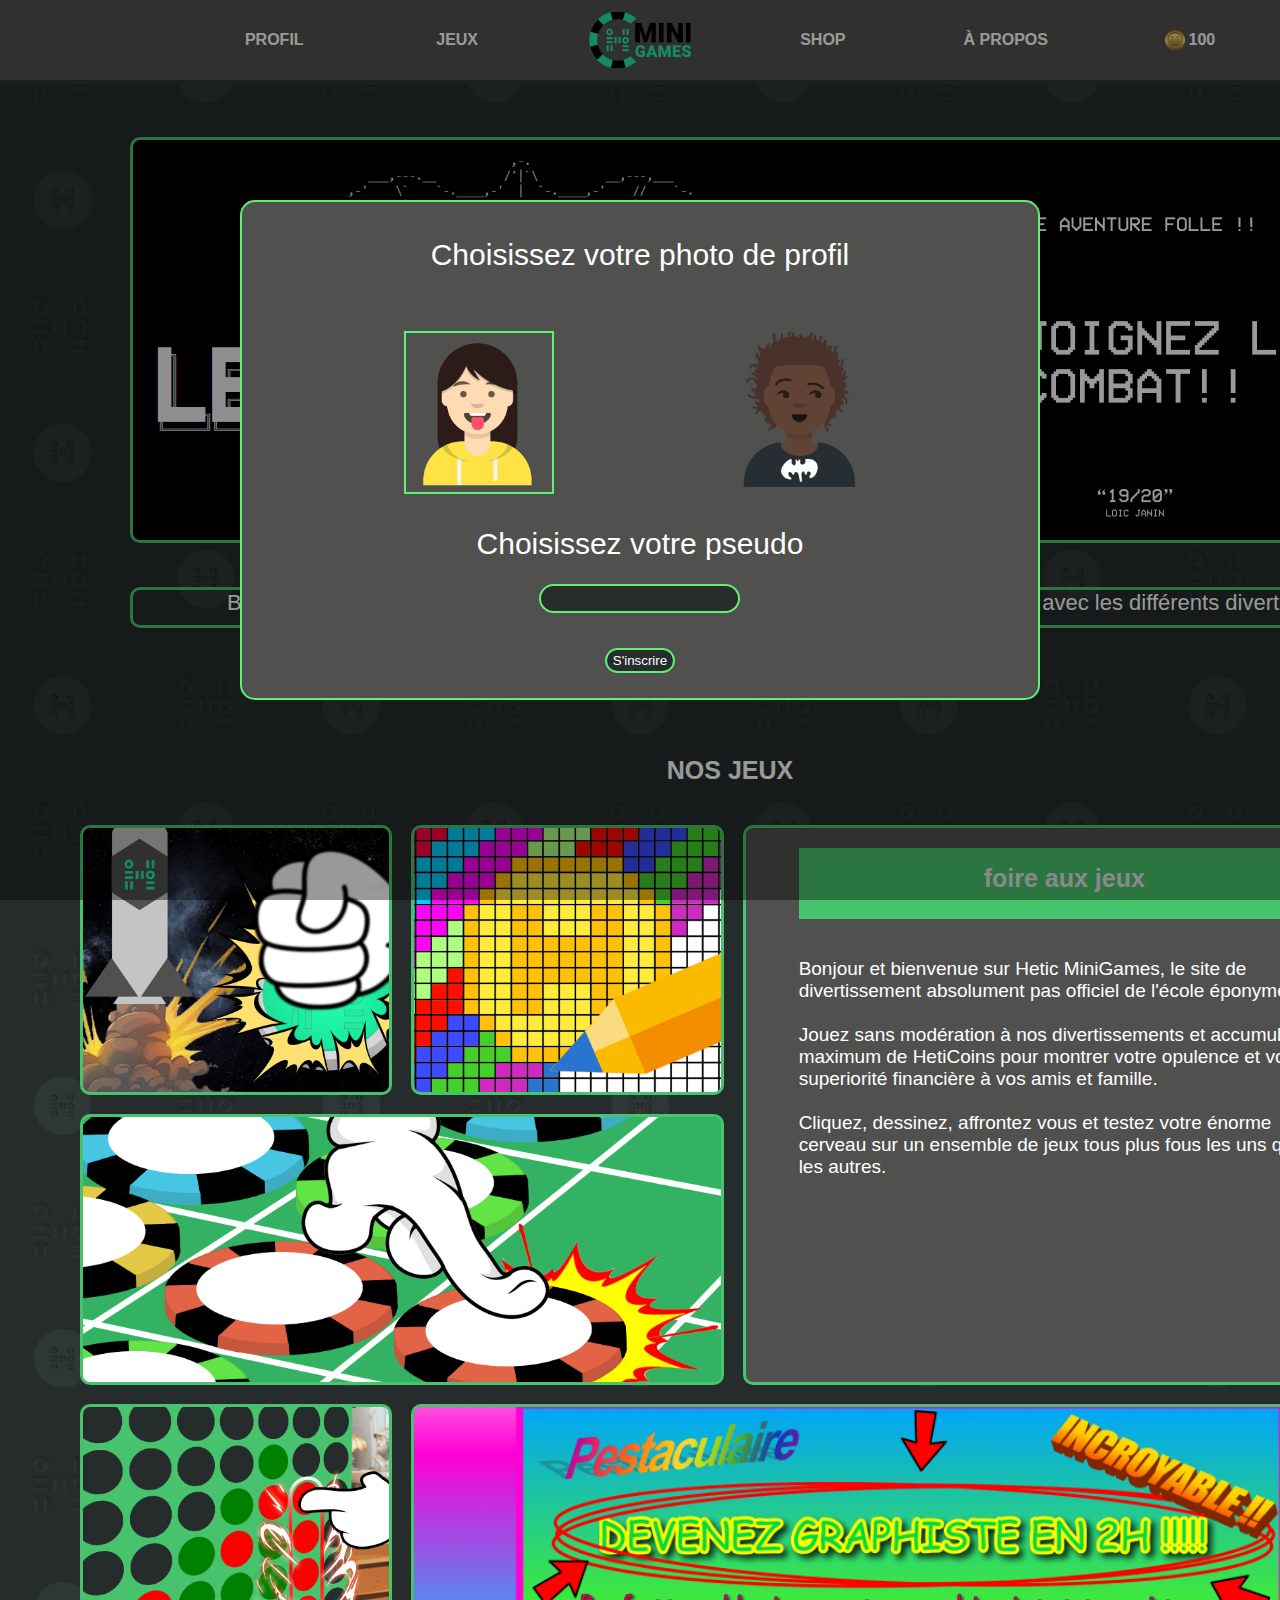
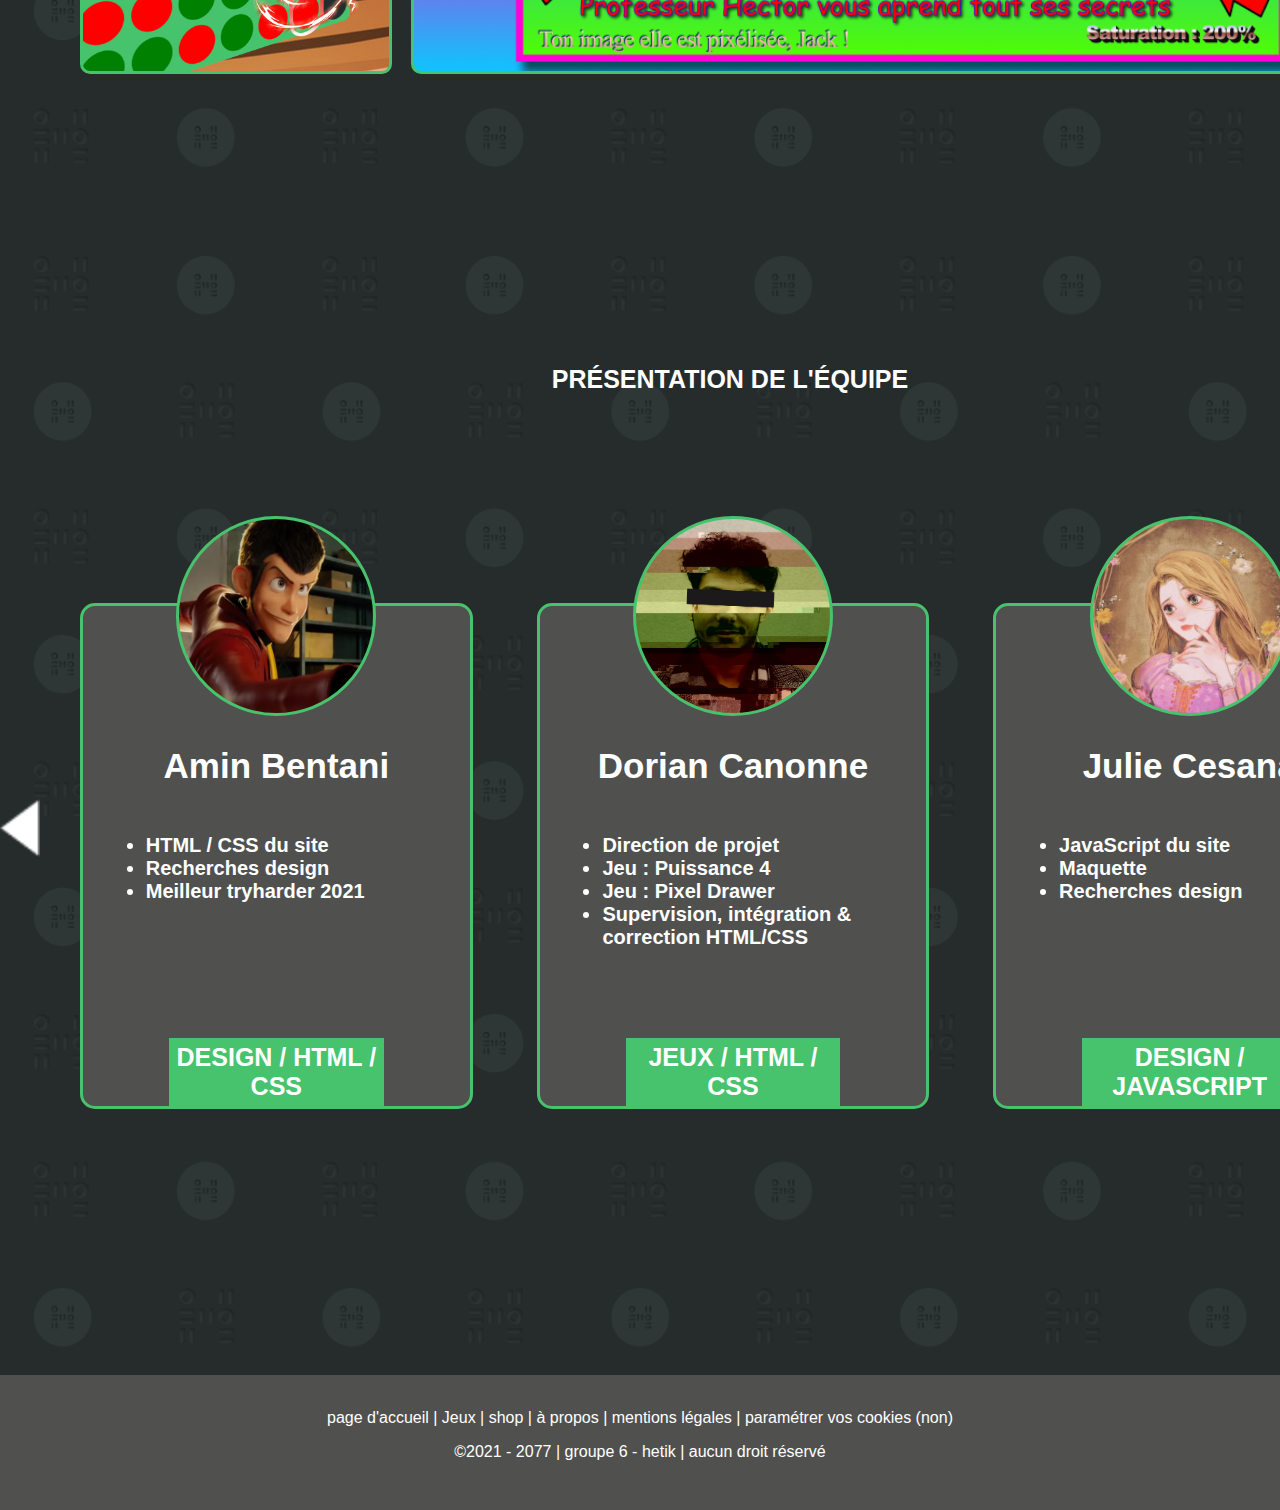
==== commit 8710cae6: "footer" ====
--- a/index.html
+++ b/index.html
@@ -196,12 +196,13 @@
     </section>
     
   </main>
-  <footer>
+  <footer class="footer_flex">
     <div class="footer">
-      <nav class="footer_nav"></nav>
-      <span class="copyright" id="copyright"><a href="./index.html">page d'accueil</a> | <a href="./Jeux/jeux.html">Jeux</a> | <a href="./Shop/shop.html">shop</a> | <a href="./Apropos/apropos.html">à propos</a> | mentions légales | paramétrer vos cookies (non)
-         </span>
-      <span class="droit1" id="droit1">©2021 - 2077 | groupe 6 - hetic | aucun droit réservé</span>
+        <nav class="footer_nav">
+          <span class="copyright" id="copyright"><a href="./index.html">page d'accueil</a> | <a href="./Jeux/jeux.html">Jeux</a> | <a href="./Shop/shop.html">shop</a> | <a href="./Apropos/apropos.html">à propos</a> | mentions légales | paramétrer vos cookies (non)
+          </span>
+          <span class="droit1" id="droit1">©2021 - 2077 | groupe 6 - hetik | aucun droit réservé</span>
+      </nav>
     </div>
   </footer>
   <script type="text/javascript" src="Paccueil.js"></script>
--- a/Paccueil.css
+++ b/Paccueil.css
@@ -798,17 +798,18 @@
 
 /* FOOTER */
 
-footer{
-    font-style: normal;
-    font-weight: 500;
-    font-size: 16px;
-    line-height: 19px;
-    text-align: center;
-    text-transform: uppercase;
-    color: #E5E5E5; 
-}
-
-.footer {  
+.footer_flex{
+    display: flex;
+    width: 100%;
+    height: 100%;
+}
+.footer{
+    position: absolute;
+    justify-self: end;
+    width: 100%;
+    height: 15px;
+}
+.footer_nav { 
     display: grid;
     grid-template-columns: 1fr 4fr 1fr;
     grid-template-rows: 1fr 1fr 1fr 1fr;
@@ -820,8 +821,15 @@
     height: 15vh;
     width: 100%;
     
-    background: rgba(80, 81, 79, 1);
-    grid-area: footer; }
+    background-color: rgba(80, 81, 79, 1);
+    position: relative;
+    bottom: 0px;
+    left: 0px;
+    text-align: center;
+    justify-content: center;
+    color: white;
+
+}    
 
 .copyright {
     grid-area: copyright;
@@ -829,8 +837,4 @@
 
 .droit1 {
     grid-area: droit1;
-}
-
-
-    
-
+}